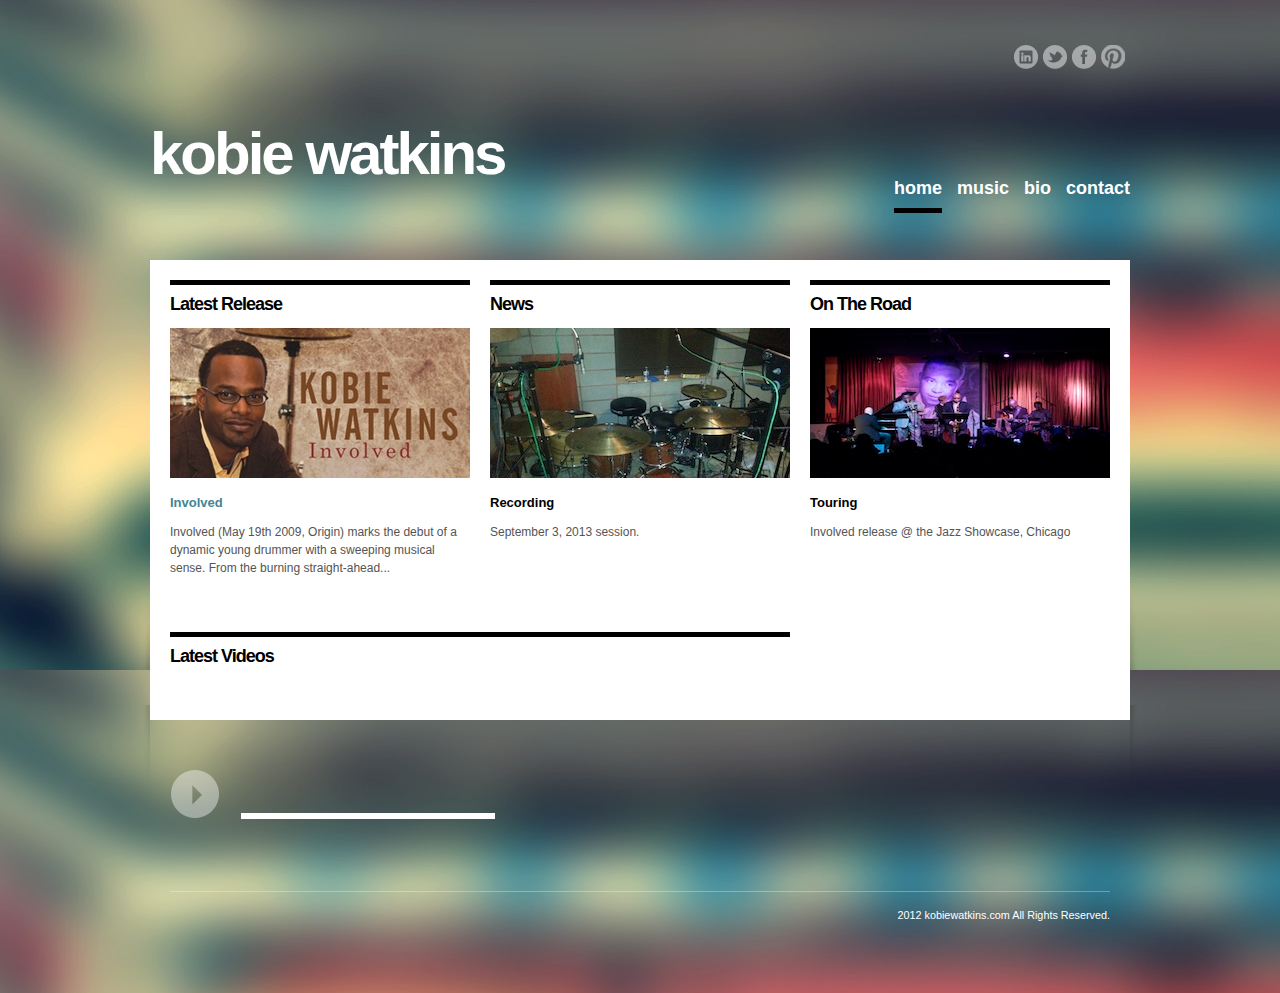
==== index.html @ 3b58d5fe "inital commit for kobiewatkins.com" ====
<!doctype html>
<html lang="en">
<head>
    <meta charset="utf-8">
    <meta name="viewport" content="width=device-width, initial-scale=1, maximum-scale=1">

    <title>kobie watkins</title>
    <link rel="profile" href="http://microformats.org/profile/hcalendar">

    <link rel="stylesheet" href="style.css">
    <link rel="stylesheet" href="colors/default.css" id="color">
    <!--[if IE 7]>
    <link rel="stylesheet" type="text/css" href="css/ie7.css" media="screen"/><![endif]-->

    <script src="js/modernizr.js"></script>
</head>
<body class="home">

<div id="page">

<header id="header">
    <div class="wrap group">
        <div class="social-wgt group">
            <aside class="widget group">
                <a title="Connect with us on LinkedIn." class="icn lnkdin" href="http://www.linkedin.com/pub/kobie-watkins/40/b71/a86">Connect with us on LinkedIn.</a>
                <a title="Follow us on twitter." class="icn twitter" href="https://twitter.com/kobiewatkins">Follow us on twitter.</a>
                <a title="Like us on Facebook." class="icn facebook" href="http://www.facebook.com/kobie.watkins">Like us on Facebook.</a>
                <a title="Follow us on pinterest" class="icn pinterest" href="http://pinterest.com/bac2211">Follow us on Pinterest.</a>
            </aside>
        </div>
        <!-- .social-wgt -->

        <div class="head-wrap group">
            <hgroup class="logo imglogo">
                <h1><a href="#">kobie watkins</a></h1>
            </hgroup>

            <nav>
                <ul id="navigation" class="group">
                    <li class="current_page_item current-menu-item"><a href="index.html">home</a></li>
                <!--    <li><a href="#">Templates</a>
                        <ul>
                            <li><a href="blog-alt.html">Listing left sidebar</a></li>
                            <li><a href="blog.html">Listing right sidebar</a></li>
                            <li><a href="single-alt.html">Article left sidebar</a></li>
                            <li><a href="single.html">Article right sidebar</a></li>
                            <li><a href="fullwidth.html">Fullwidth</a></li>
                            <li><a href="events.html">Events template</a></li>
                            <li><a href="event.html">Single event template</a></li>
                        </ul>
                    </li> -->                   
                    <li><a href="music.html">music</a></li>
                     <li><a href="bio.html">bio</a></li>
                    <li><a href="contact.html">contact</a></li>
                </ul>
            </nav>
        </div>
        <!-- .head-wrap -->
    </div>
    <!-- .wrap < header -->
</header>

<div id="main-content">
<div class="wrap">
<div class="inner-wrap">
<div class="sld-container group">
    <div id="main-slider" class="flexslider">
        <ul class="slides group">
            <li class="sld-item group">
                <a href="#"><img src="demo/MG_0590.jpg" alt="kobie"></a>               
                <div class="sld-desc right">
                    <h3><a href="#">The Official Website</a></h3>
                </div>
                <!-- sld-desc -->
            </li>
            <li class="sld-item group">
                <a href="#"><img src="demo/DSC00382.jpg" alt="headshot"></a>
                <div class="sld-desc right">
                </div>
                <!-- sld-desc -->
            </li>
            <li class="sld-item group">
                <a href="#"><img src="demo/IMG_3795.jpg" alt=""></a>

                <div class="sld-desc right">
                    <h3><a href="#">Kobie releases a new album. Exclusive interview!</a></h3>
                    <a href="#" class="ci-read-more">Read More</a>
                </div>
                <!-- sld-desc -->
            </li>
            <li class="sld-item group">
                <a href="#"><img src="demo/kobiepdfbanner.jpg" alt=""></a>
            </li>
            <li class="sld-item group">
                <a href="#"><img src="demo/IMG_0062.jpg" alt=""></a>
            </li>
        </ul>
    </div>
    <!-- .flexslider -->
</div>
<!-- .sld-container -->

<section class="widget-block group">
    <div class="block widget">
        <h3>Latest Release</h3>
        <a href="music.html"><img src="images/cdimages/cdCover.jpg" alt=""></a>
        <h4><a href="music.html">Involved</a></h4>
        <p>
         Involved (May 19th 2009, Origin) marks the debut of a dynamic young drummer with a sweeping musical sense. From the burning straight-ahead...
        
        </p>
    </div>
    <div class="block widget">
        <h3>News</h3>
        <a href="news.html"><img src="demo/studio_kit_thumb.jpg" alt=""></a>
        <h4>Recording</h4>

        <p>September 3, 2013 session.</p>
    </div>
    <div class="block widget last">
        <h3>On The Road</h3>
        <a href=""><img src="demo/involved_release_band.jpg" alt=""></a>
        <h4>Touring</h4>

        <p> Involved release @ the Jazz Showcase, Chicago</p>
    </div>
</section>
<!-- .widget-block -->

<section class="widget-block mid-section group">

    <div class="block widget group block-videos two-thirds">
        <h3>Latest Videos</h3>

        <div id="video-slider" class="flexslider">
            <ul class="slides">
                <li class="sld-vid-item">
                    <iframe width="621" height="378" src="http://www.youtube.com/embed/dHHyWsOBdiU" frameborder="0" allowfullscreen></iframe>
                </li>
                <li class="sld-vid-item">
                    <iframe width="621" height="378" src="http://www.youtube.com/embed/zJ_PzJj-vN0" frameborder="0" allowfullscreen></iframe>
                </li>
                <li class="sld-vid-item">
                    <iframe width="621" height="378" src="http://www.youtube.com/embed/iulz25ZaCAY" frameborder="0" allowfullscreen></iframe>
                </li>
                <li class="sld-vid-item">
                    <iframe width="621" height="378" src="http://www.youtube.com/embed/AltczL6mjYQ" frameborder="0" allowfullscreen></iframe>
                </li>
            </ul>
        </div>
        <!-- .flexslider-vid -->
    </div>
    <!-- .block-videos -->

    <div class="block widget group block-events last">
       
    </div>
    <!-- .block-events -->
</section>
<!-- .widget-block -->


</div>
<!-- .inner-wrap -->
</div>
<!-- .wrap < #main-content -->
</div>
<!-- #main-content -->

<footer id="footer">
    <div class="wrap group">

        <div class="widget-block group">

            <aside class="widget audio-player">
                <div class="audio-wrap">
                    <div id="jp500" class="jp-jplayer"></div>

                    <div id="jp-203" class="jp-audio">
                        <div class="jp-type-single">
                            <div class="jp-gui jp-interface">
                                <ul class="jp-controls">
                                    <li><a href="#" class="jp-play" tabindex="1">Play</a></li>
                                    <li><a href="#" class="jp-pause" tabindex="1">Pause</a></li>
                                </ul>

                                <div class="jp-progress">
                                    <div class="jp-seek-bar">
                                        <div class="jp-play-bar"></div>
                                    </div>
                                </div>

                                <div class="jp-current-time"></div>

                                <div class="jp-volume-bar">
                                    <div class="jp-volume-bar-value">
                                        <div class="jp-volume-bar-knob"></div>
                                    </div>
                                </div>
                            </div>
                            <div class="jp-playlist">
                                <ul>
                                    <!-- The method Playlist.displayPlaylist() uses this unordered list -->
                                    <li></li>
                                </ul>
                            </div>
                        </div>
                    </div>
                </div>
                <!-- .audio-wrap -->
            </aside>
        </div>
        <!-- widget-block -->

        <div class="site-copy">
            <span>2012 kobiewatkins.com All Rights Reserved.</span>
        </div>
    </div>
    <!-- .wrap < #footer -->
</footer>

</div>
<!-- /page -->

<script src="http://ajax.googleapis.com/ajax/libs/jquery/1.7.1/jquery.min.js"></script>
<script src="js/jquery.cycle.all.latest.min.js"></script>
<script src="js/jquery.flexslider-min.js"></script>
<script src="js/jquery.carouFredSel-5.6.1-packed.js"></script>
<script src="js/superfish.js"></script>
<script src="js/hoverIntent.js"></script>
<script src="js/jquery.fitvid.js"></script>
<script src="js/jquery.jplayer.js"></script>
<script src="js/jplayer.playlist.min.js"></script>
<!--[if (gte IE 6)&(lte IE 8)]>
<script type="text/javascript" src="js/selectivizr-min.js"></script><![endif]-->
<script defer src="js/scripts.js"></script>
</body>
</html>
---- style.css ----
/*
Theme Name: Stereo Squared
Theme URI: http://www.cssigniter.com/ignite/themes/stereo
Author: the CSSIgniter team
Author URI: http://www.cssigniter.com/
Description: Music theme for WordPress
Version: 1.0
License: GNU General Public License
*/

/*
============================================================================
Reset (No need to edit anything)
============================================================================
*/
html, body, div, span, applet, object, iframe, h1, h2, h3, h4, h5, h6, p, blockquote, pre, a, abbr, acronym, address, big, cite, code, del, dfn, em, font, ins, kbd, q, s, samp, small, strike, strong, sub, sup, tt, var, dl, dt, dd, ol, ul, li, fieldset, form, label, legend, table, caption, tbody, tfoot, thead, tr, th, td {
  border: 0;
  font-family: inherit;
  font-size: 100%;
  font-style: inherit;
  font-weight: inherit;
  margin: 0;
  outline: 0;
  padding: 0;
  vertical-align: baseline;
}

:focus {
  outline: 0;
}

ol, ul {
  list-style: none;
}

table {
  border-collapse: separate;
  border-spacing: 0;
}

caption, th, td {
  font-weight: normal;
  text-align: left;
}

blockquote:before, blockquote:after, q:before, q:after {
  content: "";
}

blockquote, q {
  quotes:;
}

a img {
  border: 0;
}

article, aside, details, figcaption, figure, footer, header, hgroup, menu, nav, section {
  display: block;
}

.group:after {
  content: ".";
  display: block;
  height: 0;
  clear: both;
  visibility: hidden;
}


/*
Lean.js added 8-26-2013
*/
#lean_overlay {
    position: fixed;
    z-index:100;
    top: 0px;
    left: 0px;
    height:100%;
    width:100%;
    background: #000;
    display: none;
}

/*
============================================================================
Global (h1..h6,lists,paragraphs,tables,links,form elements etc)
============================================================================
*/
body, input, textarea {
  font: 12px "Helvetica Neue", Helvetica, Arial, sans-serif;
  font-weight: normal;
  line-height: 1.2;
}

body {
  background: #fff;
  line-height: 1.5;
}

#page {

}

/* Headings */
h1 {
  font-size: 30px;
  letter-spacing: -2px;
}

h2 {
  font-size: 28px;
  margin-bottom: 0.4em !important;
}

h3 {
  font-size: 18px;
}

h4 {
  font-size: 16px;
}

h5 {
  font-size: 16px;
}

h6 {
  font-size: 12px;
}

h1, h2, h3, h4, h5, h6 {
  font-weight: bold;
  margin-bottom: 1em;
}

h2, h3 {
  letter-spacing: -1px;
}

hr {
  background-color: #ccc;
  border: 0;
  height: 1px;
  margin-bottom: 1.625em;
}

/* Text elements */
p {
  margin-bottom: 1.625em;
}

ul, ol {
  margin: 0 0 1.625em 2.5em;
}

ul {
  list-style: square;
}

ol {
  list-style-type: decimal;
}

ol ol {
  list-style: upper-alpha;
}

ol ol ol {
  list-style: lower-roman;
}

ol ol ol ol {
  list-style: lower-alpha;
}

ul ul, ol ol, ul ol, ol ul {
  margin-bottom: 0;
}

dl {
  margin: 0 1.625em;
}

dt {
  font-weight: bold;
}

dd {
  margin-bottom: 1.625em;
}

strong {
  font-weight: bold;
}

cite, em, i {
  font-style: italic;
}

blockquote {
  font-family: Georgia, "Bitstream Charter", serif;
  font-style: italic;
  font-weight: normal;
  border-left: 4px solid black;
  padding-left: 2em;
}

blockquote em, blockquote i, blockquote cite {
  font-style: normal;
}

blockquote cite {
  color: #666;
  font: 12px "Helvetica Neue", Helvetica, Arial, sans-serif;
  font-weight: 300;
  letter-spacing: .05em;
  text-transform: uppercase;
}

pre {
  font: 13px "Courier 10 Pitch", Courier, monospace;
  line-height: 1.5;
  margin-bottom: 1.625em;
  overflow: auto;
  padding: .75em 1.625em;
}

code, kbd {
  font: 13px Monaco, Consolas, "Andale Mono", "DejaVu Sans Mono", monospace;
}

abbr, acronym, dfn {
  cursor: help;
}

address {
  display: block;
  margin: 0 0 1.625em;
}

ins {
  text-decoration: none;
}

sup, sub {
  height: 0;
  line-height: 1;
  position: relative;
  vertical-align: baseline;
}

sup {
  bottom: 1ex;
}

sub {
  top: .5ex;
}

/* Alignment */
.alignleft {
  display: inline;
  float: left;
  margin: 1em 1.625em 1em 0;
}

.alignright {
  display: inline;
  float: right;
  margin: 1em 0 1em 1.625em;
}

.aligncenter {
  clear: both;
  display: block;
  margin-left: auto;
  margin-right: auto;
  margin-bottom:1em;
}

.alignnone {
  margin-bottom: 13px;
}

/* Make sure embeds and iframes fit their containers */
embed, iframe, object {
  max-width: 100%;
}

img {
  max-width: 100%;
}

/* General Form Styling */

input[type=text],
input[type=password],
textarea {
  padding: 10px 12px;
  font: inherit;
  border: none;
  background: #f2f2f2;
}

button[type=submit],
input[type=submit] {
  background: #000;
  color: #fff;
  font-weight: bold;
  text-align: center;
  border: none;
}

/*
============================================================================
Structure (for every page in the theme)
============================================================================
*/

body {
  color: #545454;
}

h1, h2, h3, h4, h5, h6 {
  color: #000;
}

.wrap {
  width: 980px;
  margin: 0 auto;
  -o-transition: all .2s linear;
  -moz-transition: all .2s linear;
  -webkit-transition: all .2s linear;
  transition: all .2s linear;
}

/*
============================================================================
Header (Logo etc)
============================================================================
*/

#header {
  background: url("images/colors/default/bodybg.jpg") no-repeat center top;
  color: #fff;
}

#header a, #header a:visited, #header a:hover {
  color: #fff;
  text-decoration: none;
}

.social-wgt {
  padding: 45px 0 25px;
}

.social-wgt .widget {
  float: right;
}

.head-wrap {
  padding-bottom: 80px;
}

.logo {
  float: left;
}

.logo h1 {
  font-size: 5em;
  margin-bottom: 0;
  padding: 0;
  letter-spacing: -3px;
  font-weight: bold;
  line-height: 1;
}

.logo h2 {
  font-size: 1.5em;
  margin: -5px 0 0 0;
  line-height: 1;
  color: #fff;
}

.home #main-content {
  margin-top: -450px;
}

.home #header {
  height: 710px;
}

/* Inner Page Styles */

#main-content {
  margin-top: -110px;
}

#header {
  height: 370px;
}

/*
============================================================================
Navigation (for every navigational element in the theme)
============================================================================
*/

nav {
  float: right;
  margin-top: 55px;
}

#navigation {
  list-style: none;
  margin: 0;
  padding: 0;
}

#navigation > li {
  float: left;
  font-size: 1.5em;
  line-height: 1;
  font-weight: bold;
  margin-left: 15px;
  position: relative;
}

#navigation > li a {
  padding-bottom: 10px;
}

#navigation > li.current-menu-item a,
#navigation > li.current_page_item a {
  border-bottom: 5px solid black;
}

#navigation > li a:hover {
  color: #e1e1e1;
}

#navigation ul {
  position: absolute;
  list-style: none;
  margin: 0;
  padding: 0;
  z-index: 1000;
  border: 5px solid rgba(255, 255, 255, 0.5);

  top: -999em;

  -moz-box-shadow: 0 0 5px rgba(80, 80, 80, 0.85);
  -webkit-box-shadow: 0 0 5px rgba(80, 80, 80, 0.85);
  -o-box-shadow: 0 0 5px rgba(80, 80, 80, 0.85);
  box-shadow: 0 0 5px rgba(80, 80, 80, 0.85);
}

#navigation li li {
  display: block;
}

#navigation li li a {
  padding: 10px 15px;
  background-color: #f6f8f7;
  background-color: rgba(255, 255, 255, 0.95);
  margin-bottom: 1px;
  display: block;
  color: #000 !important;
  white-space: nowrap;
  font-size: 0.77em;
  min-width: 160px;
}

#navigation li li a:hover {
  border: none;
}

#navigation > li:hover > ul {
  top: 30px;
}

.sf-with-ul {
  padding-right: 15px;
}

.sf-sub-indicator {
  text-indent: -999em;
  display: inline-block;
  width: 8px;
  height: 4px;
  position: absolute;
  top: 8px;
  right: 0;
  background: url("images/sprites.png") no-repeat -1px -161px;
}

nav > select {
  display: none;
}

a {
  -o-transition: all .2s linear;
  -moz-transition: all .2s linear;
  -webkit-transition: all .2s linear;
  transition: all .2s linear;
}

/*
============================================================================
Content
============================================================================
*/

#main-content .wrap,
#footer .wrap {
  width: 940px;
  padding: 20px 20px 10px 20px;
  position: relative;

  -o-transition: all .2s linear;
  -moz-transition: all .2s linear;
  -webkit-transition: all .2s linear;
  transition: all .2s linear;
}

#main-content .wrap {
  background: #fff;
  margin-bottom: -50px;
}

.home #main-content .wrap:after {
  content: ' ';
  position: absolute;
  background: url("images/shadow-left.png") no-repeat;
  width: 9px;
  height: 87px;
  left: -9px;
  top: 445px;
}

.home #main-content .wrap:before {
  content: ' ';
  position: absolute;
  background: url("images/shadow-right.png") no-repeat;
  width: 9px;
  height: 87px;
  right: -9px;
  top: 445px;
}

#main-content .wrap:after {
  content: ' ';
  position: absolute;
  background: url("images/shadow-left.png") no-repeat;
  width: 9px;
  height: 87px;
  left: -9px;
  top: 110px;
}

#main-content .wrap:before {
  content: ' ';
  position: absolute;
  background: url("images/shadow-right.png") no-repeat;
  width: 9px;
  height: 87px;
  right: -9px;
  top: 110px;
}

#main-content .inner-wrap:after {
  background: url("images/shadow-btm-left.png") no-repeat scroll 0 0 transparent;
  bottom: 50px;
  content: " ";
  height: 87px;
  left: -9px;
  position: absolute;
  width: 9px;
}

#main-content .inner-wrap:before {
  content: ' ';
  position: absolute;
  background: url("images/shadow-btm-right.png") no-repeat;
  width: 9px;
  height: 87px;
  right: -9px;
  bottom: 50px;
}

/* General ul items style */

.gallery-list,
.slides,
.slides-vid {
  margin: 0;
  padding: 0;
  list-style: none;
}



/* Main Homepage Slider */

.sld-item {
  position: relative;
}

.sld-desc {
  position: absolute;
  bottom: 0;
  right: 0;
  width: 65%;
  margin-bottom: 50px;
}

.sld-desc h3 {
  font-size: 4em;
  letter-spacing: -3px;
  font-weight: bold;
  line-height: 1;
  margin: 0 0 10px 0;
}

.sld-desc.right {
  text-align: right;
  margin-right: 45px;
}

.sld-desc h3 a {
  color: #fff;
  background: rgba(0,0,0,0.50);
  line-height: 1.25;
  border-left:solid 10px transparent;
  border-right:solid 10px transparent;
}

.sld-desc h3 a:hover {
  text-decoration: none;
}

.ci-read-more {
  padding: 7px 12px;
  color: #fff;
  font-weight: bold;
  font-size: 12px;
  -moz-border-radius: 2px;
  -webkit-border-radius:2px;
  border-radius: 2px;
}

.ci-read-more:hover {
  text-decoration: none;
}

ul.slides {
  clear: both;
}

ul.slides li {
  display: none;
}

.flex-control-nav {
  list-style: none;
  margin: 0;
  padding: 0;
  text-align: center;
  margin: 25px 0;
}

.flex-control-nav li {
  display: inline;
  text-align: center;
}

.flex-control-nav a {
  background: url("images/sprites.png") no-repeat scroll 0 -16px transparent;
  cursor: pointer;
  height: 10px;
  margin: 0 5px 0 0;
  padding: 0;
  text-indent: -999em;
  width: 10px;
  text-align: center;
  display: inline-block;
}

.flex-control-nav a.active {
  background-position: 0 0;
}

/* Widget Areas Homepage */

.widget-block {
  margin-bottom: 25px;
}

#main-content .widget-block:last-of-type {
  margin-bottom: 0;
}

.block h3, .widget h3 {
  margin-bottom: 15px;
  font-size: 1.5em;
  line-height: 1;
  padding-top: 10px;
  border-top: 5px solid black;
}

.block h4 {
  font-size: 13px;
  margin: 10px 0;
  font-weight: bold;
}

.widget-block .block {
  float: left;
  width: 31.91489361702128%;
  margin-right: 2.12765957446809%;
}

.widget-block .two-thirds {
  width: 65.95744680851064%;
}

.block-videos {
  position: relative;
}

#video-slider {
  position: relative;
}

.widget-block .block.last, .mid-section .widget_ci_event_locations_widget {
  margin-right: 0;
}

.upper-section .widget:last-child {
  margin-right:0;
}

.widget-block .block-galleries {
  width: 100%;
  position: relative;
}

.gallery-nav,
.vid-nav,
#video-slider .flex-direction-nav {
  position: absolute;
  top: 15px;
  right: 0;
  list-style: none;
  margin: 0;
}

.gallery-nav a {
  color: #000;
  font-weight: bold;
}

#video-slider .flex-direction-nav {
  top: -30px;
}

.gallery-nav li,
.vid-nav li,
#video-slider .flex-direction-nav li {
  float: left;
  margin-left: 10px;
}

.car-prev,
.car-next,
.vid-prev,
.vid-next,
.flex-direction-nav .prev,
.flex-direction-nav .next {
  display: inline-block;
  float: left;
  text-indent: -999em;
  width: 7px;
  height: 14px;
  cursor: pointer;
  background: url("images/sprites.png") no-repeat;
}

.car-prev,
.vid-prev,
.flex-direction-nav .prev {
  background-position: 0 -106px;
}

.car-next,
.vid-next,
.flex-direction-nav .next {
  background-position: -1px -87px;
}

.block-galleries .caroufredsel_wrapper {

}

.gallery-list {
  margin: 0;
  padding: 0;
  list-style: none;
}

.gallery-list li {
  float: left;
  width: 31.91489361702128%;
  margin-left: 2.12765957446809%;
}

.gallery-list li:first-child {
  margin-left: 0 !important;
}

.gallery-list figure {
  position: relative;
  margin: 0;
  padding: 0;
}

.gallery-list .trans {
  width: 100%;
  height: 100%;
  display: block;
  position: absolute;
  top: 0;
  left: 0;
  background: url("images/trans.png");
}

.gallery-list li > a {
  line-height: 0;
}

.gallery-list figcaption {
  color: #FFFFFF;
  font-size: 1.5em;
  font-weight: bold;
  left: 35%;
  position: absolute;
  text-align: center;
  top: 45%;
  z-index: 2;
}

.gallery-list a:hover,
.gallery-list a:active,
.gallery-list a:focus {
  text-decoration: none;
}

.gallery-list figcaption,
.gallery-list .trans {
  visibility: hidden;
}

.gallery-list a:hover > figure figcaption,
.gallery-list a:hover > figure .trans {
  visibility: visible;
}

/*
============================================================================
Comments (everything related to the comments section)
============================================================================
*/

.post-comments {
  padding-top: 20px;
  margin: 30px 0;
  border-top: 5px solid #000;
}

.post-comments h2, #form-wrapper h2 {
  font-size: 1.5em;
  letter-spacing: -1px;
}

#form-wrapper {
  padding-top: 20px;
  margin-bottom: 10px;
}

#form-wrapper .post-form {
  background: #f3f3f3;
  padding: 25px;
}

.post-form label {
  display: block;
  margin-bottom: 3px;
  color: #000;
}

.post-form fieldset {
  margin-bottom: 10px;
}

.post-form input[type=text], .post-form textarea {
  background: #fff;
  border: none;
  padding: 10px;
  border:solid 2px #d8d8d8;
}

.post-form input[type=text] {
  width: 60%;
}

.post-form textarea {
  width: 96%;
}

.post-form input[type='submit'], button.button, .gform_wrapper .gform_footer input.button, .gform_wrapper .gform_footer input[type="submit"] {
  border: none;
  color: #fff;
  text-transform: uppercase;
  padding: 7px 20px;
  cursor: pointer;
  -moz-border-radius: 2px;
  -webkit-border-radius:2px;
  border-radius: 2px;
}

.post-form input[type=submit]:active {
  position: relative;
  top: 1px;
}

.post-comments ul, .post-comments ol {
  margin-left: 15px;
  padding-left: 0;
}

.post-comments ul li ul, .post-comments ol li ol {
  margin-left: 25px
}

.post-comments ul li, .post-comments ol li {
  list-style-type: none;
  margin: 15px 0;
}

.post-comments ul li ul li, .post-comments ol li ol li {
  list-style-type: none
}

.post-comments .avatar {
  float: left;
  margin: 15px 15px 5px 0;
  padding:3px;
  border:solid 1px #ccc;
}

.post-comments .comment-text {
  border-bottom: 1px solid #c5c5c5;
}

.post-comments .comment-copy {
  width: 80%;
  padding: 15px;
  float: right;
  font-size: 13px;
}

.post-comments .comment-meta {
  font-weight: bold;
  font-size: 0.9em;
}

.comment-reply-link, .btn-reply {
  font-weight: normal;
  font-style: normal;
  float: right;
  font-size: 11px;
  text-transform: uppercase;
  color: #fff;
  height: 18px;
  padding: 3px 7px 0;
}

#cancel-comment-reply-link {
  display: block;
  font-size: 11px !important;
  margin-top: 5px;
  letter-spacing: 0;
  font-weight: normal;
}

.comment-reply-link {
  font-size:10px;
  font-weight:bold;
  display:inline-block;
  padding-left:20px;
  background-image: url(images/sprites.png);
  background-repeat: no-repeat;
  background-position: 5px -238px;
  -moz-border-radius:2px;
  -webkit-border-radius:2px;
  border-radius:2px;
  margin-bottom:5px;
}

/*
============================================================================
Footer
============================================================================
*/

#footer {
  padding: 60px 0;
  color: #fff;
}

#footer a, #footer a:visited, #footer a:focus {
  color: #fff;
}

#footer a:hover {
  color: #f3f3f3;
}

.site-copy {
  clear: both;
  text-align: right;
  font-size: 0.9em;
  padding-top: 15px;
  border-top:1px solid #fff;
  border-top: 1px solid rgba(255, 255, 255, 0.3);
}

#footer h3, #footer h4 {
  color: #fff;
}

#footer .widget {
  float: left;
  width: 48.93617021276596%;
  margin-right: 2.12765957446809%;
}

#footer .widget:nth-child(2n) {
  margin-right: 0;
}

#footer a:hover {
  color: #c1c1c1 !important;
}

/*
============================================================================
Widgets 
============================================================================
*/
.widget-area {
}

.widget {
  margin-bottom: 30px;
}

.widget p:last-of-type {
  margin-bottom: 0;
}

.widget-title {
}

#sidebar .widget h3 {
  font-size: 1.166666666666667em;
  letter-spacing: 0;
  margin: 0 0 20px 0;
}

.widget ul {
  margin: 0;
}

.widget ul ul {
  margin-left: 1.5em;
}

.widget ul li {
  font-size: 13px;
}

.widget a {
}

.widget a:hover, .widget a:focus, .widget a:active {
}

/* Ephemera Widget */
section.ephemera ol, .widget_twentyeleven_ephemera ol {
  list-style: square;
  margin: 5px 0 0;
}

.widget_twentyeleven_ephemera .widget-entry-title {
  padding: 0;
}

.widget_twentyeleven_ephemera .comments-link a, .widget_twentyeleven_ephemera .comments-link > span {
  display: block;
  font-weight: bold;
}

section.ephemera .entry-title .comments-link a:hover, .widget_twentyeleven_ephemera .entry-title .comments-link a:hover {
}

section.ephemera .entry-title a span {
}

/* Widget Image */
.widget_image img {
  height: auto;
  max-width: 100%;
}

/* Flickr Widget */
.flickr_badge_image {
  float: left;
  margin-right: 19px;
  margin-bottom: 19px;
  padding:5px;
  border:solid 1px #ccc;
}

.flickr_badge_image:nth-child(3n+1) {
  margin-right: 0;
}

.flickr_badge_image img {
  display:block;
}

/* Calendar Widget */
.widget_calendar #wp-calendar {
  width: 95%;
  text-align: center;
}

.widget_calendar #wp-calendar caption, .widget_calendar #wp-calendar td, .widget_calendar #wp-calendar th {
  text-align: center;
}

.widget_calendar #wp-calendar caption {
  font-size: 11px;
  padding: 5px 0 3px;
  text-transform: uppercase;
}

.widget_calendar #wp-calendar th {
  font-weight: bold;
}

.widget_calendar #wp-calendar tfoot td {
}

/* Social Widget */

.icn {
  width: 24px;
  height: 24px;
  background-image: url(images/social-icons-light.png);
  background-repeat: no-repeat;
  float: left;
  margin-right: 5px;
  text-indent: -999em;
  cursor: pointer;
}

#sidebar .icn {
  background-image: url(images/social-icons.png);
}

.icn:focus,
.icn:active {
  outline: none;
}

.icn.twitter {
  background-position: -31px -1px;
}

.icn.twitter:hover {
  background-position: -31px -31px;
}

.icn.facebook {
  background-position: 0 -1px;
}

.icn.facebook:hover {
  background-position: 0 -31px;
}

.icn.flickr {
  background-position: -62px -1px;
}

.icn.flickr:hover {
  background-position: -62px -31px;
}

.icn.picasa {
  background-position: -94px 0;
}

.icn.picasa:hover {
  background-position: -94px -30px;
}

.icn.lnkdin {
  background-position: -125px 0;
}

.icn.lnkdin:hover {
  background-position: -125px -30px;
}

.icn.gplus {
  background-position: -156px -1px;
}

.icn.gplus:hover {
  background-position: -156px -31px;
}

.icn.rss {
  background-position: -187px -1px;
}

.icn.rss:hover {
  background-position: -187px -31px;
}

.icn.youtube {
  background-position: -218px -1px;
}

.icn.youtube:hover {
  background-position: -218px -31px;
}

.icn.wordpress {
  background-position: -250px -1px;
}

.icn.wordpress:hover {
  background-position: -250px -31px;
}

.icn.dribbble {
  background-position: -282px -1px;
}

.icn.dribbble:hover {
  background-position: -282px -31px;
}

.icn.pinterest {
  background-position: -313px -1px;
}

.icn.pinterest:hover {
  background-position: -313px -31px;
}

.icn.stumble {
  background-position: -345px -1px;
}

.icn.stumble:hover {
  background-position: -345px -30px;
}

.icn.digg {
  background-position: -380px -1px;
}

.icn.digg:hover {
  background-position: -380px -30px;
}

/* Search Widget */

#searchform input[type=text] {
  width: 93%;
  padding: 11px 3.5%;
  text-indent: 10px;
}

#searchform {
  position: relative;
  line-height: 0;
}

#searchform #searchsubmit {
  position: absolute;
  right: 0;
  top: 0;
  width: 70px;
  height: 36px;
  font-weight: bold;
  cursor: pointer;
}

#searchform > div {
  margin: 0;
  padding: 0;
  line-height: 0;
}

#searchsubmit:active {
  top: 1px;
}

/* Buy / Sell ads */
#ads125 li {
  float: left;
  width: 125px;
  margin: 0 0 10px 0;
  padding: 0;
  border: none;
}

#ads125 li.last {
  margin-left: 10px;
}

#ads125 img {
  display: block;
}

/* List Widgets */

#sidebar .widget ul {
  list-style: none;
  margin: 0;
  padding: 0;
}

#sidebar .widget ul li {
  padding: 10px 0 10px 20px;
  background: url("images/sprites.png") no-repeat -1px -207px;
  border-bottom: 1px dotted #b4b4b4;
}

#sidebar .widget .event-nav li {
  border-bottom: none;
  padding: 0;
}

#sidebar .widget ul > li:first-child {
  padding-top: 0;
  background-position: -1px -216px;
}

#sidebar .widget ul li a,
#sidebar .widget ul li a:visited {
  color: #545454;
}

#sidebar .widget ul li a:hover {
  color: #000;
}

/* Twitter on sidebar */

#sidebar .widget_ci_twitter_widget .twitter-time {
  display: block;
  font-size: 0.8em;
  font-weight: bold;
}

/* Locations Widget */

#locations,
#sidebar #locations {
  list-style: none;
  margin: 0;
  padding: 0;
  height: 328px !important;
  padding: 21px;
  overflow: hidden;
  color: #fff;
}

#locations li,
#sidebar #locations li {
  padding: 0 0 10px 0;
  margin-bottom: 10px;
  border-bottom: 1px solid rgba(255, 255, 255, 0.15);
  width: 100%;
  background: none;
}

#locations li a,
#locations li a:visited {
  color: #fff;
  background: none;
  display: block;
  padding: 4px;
}

#locations time {
  font-size: 1.4em;
  letter-spacing: -1px;
  margin: 0;
  font-weight: bold;
  line-height: 1;
  color: #fff;
}

#locations a:hover {
  background: rgba(255, 255, 255, 0.05);
}

#locations h4 {
  color: #fff;
  margin: 0;
  margin-top: -2px;
  font-size: 13px;
  letter-spacing: -1px;
  font-weight: normal;
}

#locations b {
  background: url("images/sprites.png") no-repeat scroll -1px -127px transparent;
  color: #D3D685 !important;
  display: block;
  font-size: 0.916667em;
  padding-left: 15px;
  padding-top: 3px;
}

.events-container .caroufredsel_wrapper {
  width: 100% !important;
}

.events-container {
  height: 378px;
  position: relative;
}

#locations .more-link {
  color: #D3D685 !important;
  display: block;
  font-size: 0.916667em;
  padding-left: 5px;
  padding-top: 3px;
}

#locations .more-link:hover {
  background: none;
}

.block-events {
  position: relative;
}

#sidebar .block-events {
  margin-bottom: 20px !important;
}

.event-nav {
  margin: 0;
  padding: 0;
  list-style: none;
  position: absolute;
  bottom: 15px;
  right: 12px;
}

.event-nav li a {
  display: block;
  cursor: pointer;
  width: 14px;
  height: 7px;
  margin-top: 12px;
  text-indent: -999em;
  background: url("images/sprites.png") no-repeat;
}

.event-nav .up {
  background-position: 0 -40px;
}

.event-nav .down {
  background-position: 0 -62px;
}

#sidebar .block-events ul.event-nav > li {
  background: none;
  border: none;
  padding: 0;
}


/* Footer Widgets */

#footer .widget {
  float: left;

}

#footer .widget_ci_twitter_widget ul {
  list-style: none;
  margin: 0;
  padding: 0;
  background: url("images/twitter-icon.png") center left no-repeat;
  width: 100% !important;
}

#footer .widget_ci_twitter_widget li {
  width: 80%;
  padding: 0 0 0 65px;
  margin-top: 15px;
  background: none;
  border: none;
}

#footer .twitter-time {
  display: block;
}

#footer .widget_ci_twitter_widget h3 {
  border: none;
  display: none;
}

#footer .widget_ci_twitter_widget span {
  font-size: 1.5em;
  font-weight: bold;
  line-height: 1.1;
  margin-top: 5px;
  display: block;
}

#footer .widget-block {
  margin-bottom: 35px;
}

/*
============================================================================
Template Name: (E.g. Homepage - Styles that apply only here
============================================================================
*/



/* Inner Pages */

#main-content .entry {
  float: left;
  width: 65.95744680851064%;
}

#main-content .fullwidth {
  width:auto !important;
}

#sidebar {
  float: right;
  width: 31.91489361702128%;
}

.entry-title, .page-title {
  line-height: 1.2;
  margin-bottom: 20px;
  padding-top: 10px;
  border-top: 5px solid #000;
  letter-spacing: -2px;
  font-size: 30px;
}

.page-title {
  padding-bottom: 20px;
  border-bottom: 1px solid #e5e5e5;
}

.entry h3 {
  margin-bottom: 10px;
}

/* Single Event Page */

#map-single {
  line-height: 0;
}

.event-desc {
  padding-top: 10px;
  border-top: 5px solid #000;
  margin-top: 19px;
}

.event-venue-info {
  float: left;
  width: 48.38709677419355%;
  margin: -10px 3.2258064516129% 2.2258064516129% 0;
  border-bottom: 5px solid #000;
  background: url("images/venue-info-bg.png");
}

.event-venue-info ul {
  list-style: none;
  margin: 0;
  padding: 20px 25px;
}

.event-venue-info ul li {
  padding: 5px 0;
}

.event-venue-info ul span {
  color: #777777;
  width: 25%;
  display: inline-block;
}

.event-venue-info ul b,
.event-venue-info ul time {
  font-weight: bold;
  color: #000;
}

#sidebar .block-events h3 {
  display: none;
}

#sidebar .block-events .events-container {
  height: 470px;
}

#sidebar #locations {
  height: 430px !important;
}

.related {
  margin-top: 15px;
}

.related-holder {
  list-style: none;
  margin: 0;
  padding: 0;
}

.related-holder li {
  float: left;
  width: 48.38709677419355%;
  margin-right: 3.2258064516129%;
}

.related-holder li:nth-child(2n) {
  margin-right: 0;
}

/* Single */

.entry-content {
}

.entry-thumb {
  float: left;
  width: 22.25806451612903%;
  margin: 0 0px 0px 0;
}

.entry-meta {
  margin-bottom: 25px;
  position: relative;
}

.entry-meta h1 {
  font-size: 1.5em;
  margin-bottom: 0;
  letter-spacing: -1px;
}

.entry-meta .entry-cats a {
  font-weight: bold;
}

.social-share {
  padding: 25px 20px 20px 25px;
  border-top: 1px solid #e5e5e5;
  border-bottom: 1px solid #e5e5e5;
  background: url("images/venue-info-bg.png");
  margin-bottom: 35px;
}

.social-button {
  float:left;
}

.entry-meta time {
  font-size: 0.9em;
}

/* Blog Template */

.entry-item .entry-content {
  float: right;
  width: 64.51612903225806%;
}

.comment-no {
  position: absolute;
  padding-left: 17px;
  background: url("images/sprites.png") 0 -179px no-repeat;

  top: 0;
  right: 0;
  font-weight: bold;
}

.entry-item {
  padding-bottom: 45px;
  margin-bottom: 25px;
  border-bottom: 1px solid #e5e5e5;
}

.entry-item:last-child {
  padding-bottom: 0;
  border: none;
}

/* Paging */
#paging {
  margin-bottom:15px;
}

#paging a, #paging span {
  display:inline-block;
  padding:5px 10px;
  background: #f1f1f1;
  font-weight:bold;
  margin-right:1px;
}

#paging a:hover {
  background: #ddd;
}


/* Single Typography */

.entry-content h2 {
  font-size: 2em;
  letter-spacing: -1px;
}

.entry-content h2,
.entry-content h3,
.entry-content h4 {
  margin-bottom: 0.7em;
}

.entry-content blockquote {
  border-left: 4px solid #000;
  padding-left: 20px;
  font-size: 1.1em;
}

/* Events Page */

#map {
  width: 100%;
  margin-bottom: 30px;
  height: 800px;
}

#map_single {
  height: 307px;
}

#map img {
  max-width:none !important;
}

/* WordPress Galleries Styling */
.gallery { margin: 0 auto 18px; }

.gallery .gallery-item {
  float: left;
  margin-top: 0;
  text-align: center;
  width: 33%;
}
.gallery-columns-2 .gallery-item { width: 50%; }
.gallery-columns-4 .gallery-item { width: 25%; }
.gallery img {
  box-shadow: 0px 0px 1px #999;
  border: 1px solid white;
  padding: 8px;
  background: #f2f2f2;
}
.gallery img:hover {
  background: white;
}
.gallery-columns-2 .attachment-medium {
  max-width: 92%;
  height: auto;
}

.gallery-columns-4 .attachment-thumbnail {
  max-width: 84%;
  height: auto;
}
.gallery .gallery-caption {
  color: #888;
  font-size: 12px;
  margin: 0 0 12px;
}
.gallery dl, .gallery dt { margin: 0;
  margin-bottom: 10px;
}
.gallery br+br { display: none; }

/*
============================================================================
Styles for Contact Form
============================================================================
*/

fieldset {
  display: block;
  margin-bottom: 15px;
}

.gform_wrapper {
  background: none repeat scroll 0 0 #F3F3F3;
  padding: 25px;
}

.gform_wrapper label {
  display: block;
  font-weight: bold;
  font-size: 1.1em;
  margin-bottom: 2px;
  cursor: pointer;
}

.gform_wrapper textarea,
.gform_wrapper input[type=text] {
  border: 2px solid #D8D8D8;
  padding: 10px !important;
  background: #fff;
  font:inherit;
}
.gform_wrapper textarea {
  width: 75%;
}

.gform_wrapper input[type=text] {
  width: 60%;
}

#contact-form label { 
	display:block;
}

#contact-form input[type=text] {
	width:80%; 
}

#contact-form textarea {
	width:90%; 
}

/*
============================================================================
jPlayer Styles
============================================================================
*/
.jp-jplayer {
  width: 0 !important;
  height: 0 !important;
}

.jp-audio ul {
  list-style: none;
}

.audio-wrap {
  margin: 15px 0 15px;
}

.jp-audio {
  height: 46px;
  width: 100%;
}

.jp-controls li a {
  height: 52px;
  left: 1px;
  text-indent: -999em;
  top: 1px;
  width: 48px;
}

.jp-progress {
  height: 11px;
  left: 71px;
  top: 16px;
  width: 254px;
  background-position: -65px -65px;
  position: relative;
}

.jp-seek-bar, .jp-play-bar, .jp-volume-bar-value {
  height: 6px;
}

.jp-seek-bar {
  width:auto !important;
}

.jp-current-time {
  font-size: 10px;
  left: 331px;
  top: 13px;
  text-shadow: 1px 1px 0 rgba(255, 255, 255, 0.6);
}

.jp-volume-bar {
  height: 11px;
  right: 21px;
  top: 17px;
  width: 89px;
}

.jp-volume-bar-knob {
  height: 18px;
  position: absolute;
  right: -15px;
  top: -5px;
  width: 18px;
}

.jp-audio, .jp-volume-bar-value, .dulce-audio-thumb {
  position: relative;
}

.jp-controls li a, .jp-progress, .jp-current-time, .jp-volume-bar {
  position: absolute;
}

.jp-seek-bar, .jp-volume-bar, .jp-volume-bar-knob {
  cursor: pointer;
}

.jp-seek-bar {
  height: 6px;
  margin-top: 2px;
  background: #fff;
  background: rgba(255, 255, 255, 0.5);
}

.jp-play-bar {
  background: #fff;
}

.jp-play {
  z-index: 2;
  background: url("images/play.png") no-repeat;
  width: 48px;
  height: 48px;
}

.jp-pause {
  background: url("images/play.png") no-repeat;
  display: none;
  background-position: 0px -50px;
  z-index: 1;
}

.jp-play-bar, .jp-volume-bar-value {

}

.jp-volume-bar-knob {

}

.jp-type-single {
  position: relative;
}

.jp-playlist {
  left: 71px;
  position: absolute;
  top: -2px;
  width: 60%;
}

a.jp-playlist-current {
  display: block;
  font-size: 1.5em;
  font-weight: bold;
}

.jp-artist {
  font-size: 0.6em;
  display: block;
  font-weight: normal;
  margin-top: -3px;
}

.jp-interface {
  position: relative;
  top: 30px;
}

.jp-controls {
  position: absolute;
  top: -28px;
}

/*
============================================================================
Styles for Alt templates (Sidebar on the left)
============================================================================
*/

.alt #sidebar {
  float: left;
}

.alt #main-content .entry {
  float: right;
}

/*
============================================================================
Media Queries 
============================================================================
*/

/* Tablet Portrait */
@media only screen and (min-width: 768px) and (max-width: 959px) {
  .wrap {
    width: 748px;
  }

  #main-content .wrap,
  #footer .wrap {
    width: 728px;
    padding: 10px;
  }

  nav ul {
    display: none;
  }

  nav select {
    display: block;
    width: 100%;
    padding: 3px 2px;
    position: relative;
    top: 0;
    margin: 0 auto;
  }

  nav {
    width: 40%;
    border: 5px solid rgba(255, 255, 255, 0.3);
    margin-top: 35px;
  }

  .entry-item .entry-content {
    width: 100%;
    float: none;
  }

  #footer .widget {
    width: 100%;
    float: none;
  }

}

/* Mobile Portrait --320px-- */

@media only screen and (max-width: 767px) {
  .wrap {
    width: 300px;
  }

  img {
    min-width: 100%;
  }

  .logo img {
    min-width: 0;
  }

  nav {
    float: none;
    margin: 10px 0 25px 0;
    border: 5px solid rgba(255, 255, 255, 0.2);
    line-height: 0;
  }

  nav select {
  }

  .social-wgt .widget {
    float: none;
  }

  .logo {
    text-align: center;
    float: none;
  }

  #main-content .wrap,
  #footer .wrap {
    width: 280px;
    padding: 5px;
  }

  .sld-desc {
    margin-bottom: 30px;
    position: static;
    text-align: center;
    width: 100%;
  }

  .sld-desc.right,
  .sld-desc.left {
    margin-right: 0;
    margin-left: 0;
    text-align: center;
  }

  .sld-desc h3 {
    font-size: 2em;
    line-height: 1.2;
  }

  .sld-desc h3 a {
    background: none;
    color: #000;
  }

  .flex-control-nav {
    margin: 10px 0 25px;
  }

  .widget-block .block {
    float: none;
    width: 100%;
  }

  #footer .widget {
    width: 100%;
    float: none;
  }

  .home .block-events {
    margin-top: 10px;
  }

  nav ul {
    display: none;
  }

  nav select {
    display: block;
    width: 100%;
    padding: 3px 2px;
    position: relative;
    top: 0;
    margin: 0 auto;
  }

  .post-comments {
    margin: 30px 0;
  }

  .post-comments ul, .post-comments ol {
    margin-left: 0;
    padding-left: 0;
  }

  .post-comments ul li ul, .post-comments ol li ol {
    margin-left: 0
  }

  .post-comments ul li, .post-comments ol li {
    list-style-type: none;
    margin: 0 0;
  }

  .post-comments ul li ul li, .post-comments ol li ol li {
    list-style-type: none
  }

  .post-comments .comment-copy {
    width: 88%;
    padding: 15px 15px 35px 15px;
    margin-bottom:10px;
    float: none;
    font-size: 13px;
    border: 3px solid #f3f3f3;
  }

  .post-comments .comment-meta {
    text-transform: uppercase;
    font-size: 0.8em;
  }

  .avatar {
    display: none;
  }

  #main-content .entry {
    width: 100%;
    float: none;
    margin-bottom: 30px;
  }

  .event-venue-info {
    width: 100%;
    float: none;
  }

  .event-desc {
    width: 100%;
  }

  #sidebar {
    width: 100%;
    float: none;
  }

  .related-holder li, .gallery-list li {
    float: none;
    width: 100%;
    margin: 0;
    margin-bottom: 10px;
  }

  h1, h2, h3, h4, h5, h6 {
    letter-spacing: 0 !important;
  }

  .entry-item .entry-thumb {
    width: 100%;
    margin: 0;
    margin-bottom: 15px;
    float: none;
    display: block;
  }

  .entry-item .entry-content {
    width: 100%;
    float: none;
  }

  .entry-item .entry-meta {
    margin-top: 15px;
  }

  .jp-progress {
    height: 11px;
    left: 71px;
    top: 16px;
    width: 150px;
    background-position: -65px -65px;
    position: relative;
  }

  .jp-current-time {
    left: 240px;
  }

  #video-slider {
    height:380px;
  }

  #map {
    height: 250px;
  }

  .gallery .gallery-item {
    float: none;
    margin-top: 0;
    text-align: center;
    width: 95%;
    display: block;
    margin-bottom: 10px;
  }
}

/* Mobile Landscape --480px-- */

@media only screen and (min-width: 480px) and (max-width: 767px) {
  .wrap {
    width: 440px !important;
  }

  #main-content .wrap,
  #footer .wrap {
    width: 450px;
    padding: 10px;
  }

  .sld-desc {
    margin-bottom: 30px;
    position: absolute;
    width: 65%;
  }

  .sld-desc.right {
    margin-right: 25px;
    text-align: right;
  }

  .sld-desc h3 {
    font-size: 2.1em;
  }

  .sld-desc h3 a {
    background: rgba(0, 0, 0, 0.3);
    color: #fff;
  }

  .flex-control-nav {
    margin: 25px 0;
  }

  #video-slider {
    height:380px;
  }

  #map {
    height: 250px;
  }

}
---- colors/default.css ----
/* Text links */

a {
	text-decoration:none;
	color: #448596;
}

a:focus,a:active,a:hover {
	text-decoration:none;
    color: #2b616f;
}

.ci-read-more {
	background: #448596; 
}

#sidebar .widget ul li a  {
	color: #377d8f;
}

#navigation li li a:hover {
	background: #448596;
	color: #fff !important;
}

#header {
	background: url("../images/colors/default/bodybg.jpg") no-repeat center top;
}

#footer {
	background: url("../images/colors/default/bodybg.jpg") no-repeat center top;
}

.events-container {
 background: url("../images/colors/default/bodybg.jpg") no-repeat scroll -1315px 0 
}

.comment-reply-link, .btn-reply, .post-form input[type='submit'], button.button {
  background-color: #448596;
}

.comment-reply-link:hover, .btn-reply:hover, .post-form input[type='submit']:hover, button.button:hover, .ci-read-more:hover  {
    background-color: #2b616f;
    color:#fff;
}

#paging .current {
    background:#448596; color:#fff;
}
---- css/ie7.css ----
.group { min-height: 1px; }
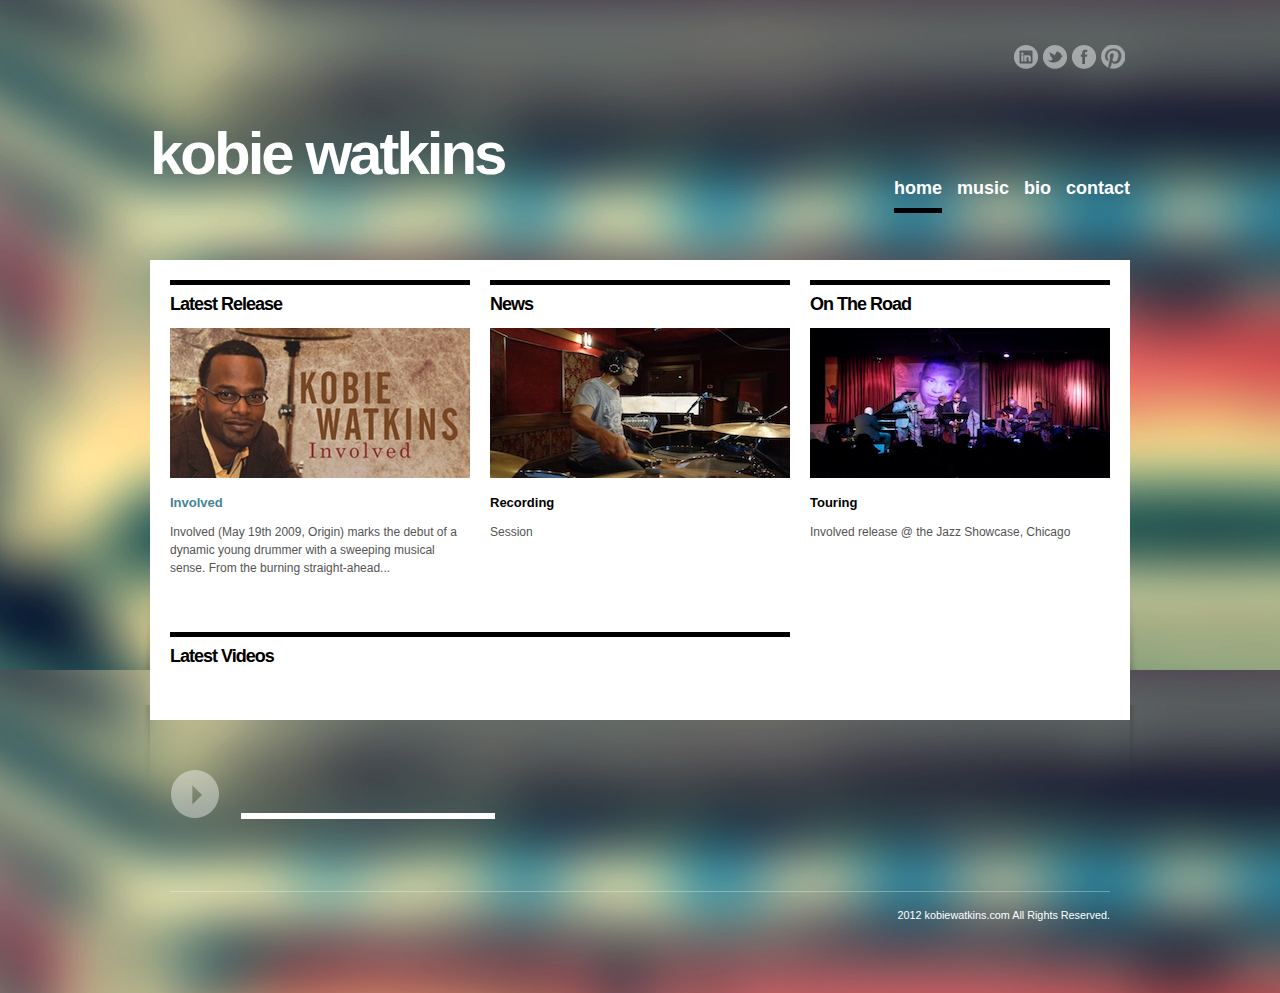
==== commit 03c6ae5e: "More changes" ====
--- a/index.html
+++ b/index.html
@@ -112,10 +112,10 @@
     </div>
     <div class="block widget">
         <h3>News</h3>
-        <a href="news.html"><img src="demo/studio_kit_thumb.jpg" alt=""></a>
+        <a href="#"><img src="demo/kobie_kit_session.jpg" alt=""></a>
         <h4>Recording</h4>
 
-        <p>September 3, 2013 session.</p>
+        <p>Session</p>
     </div>
     <div class="block widget last">
         <h3>On The Road</h3>
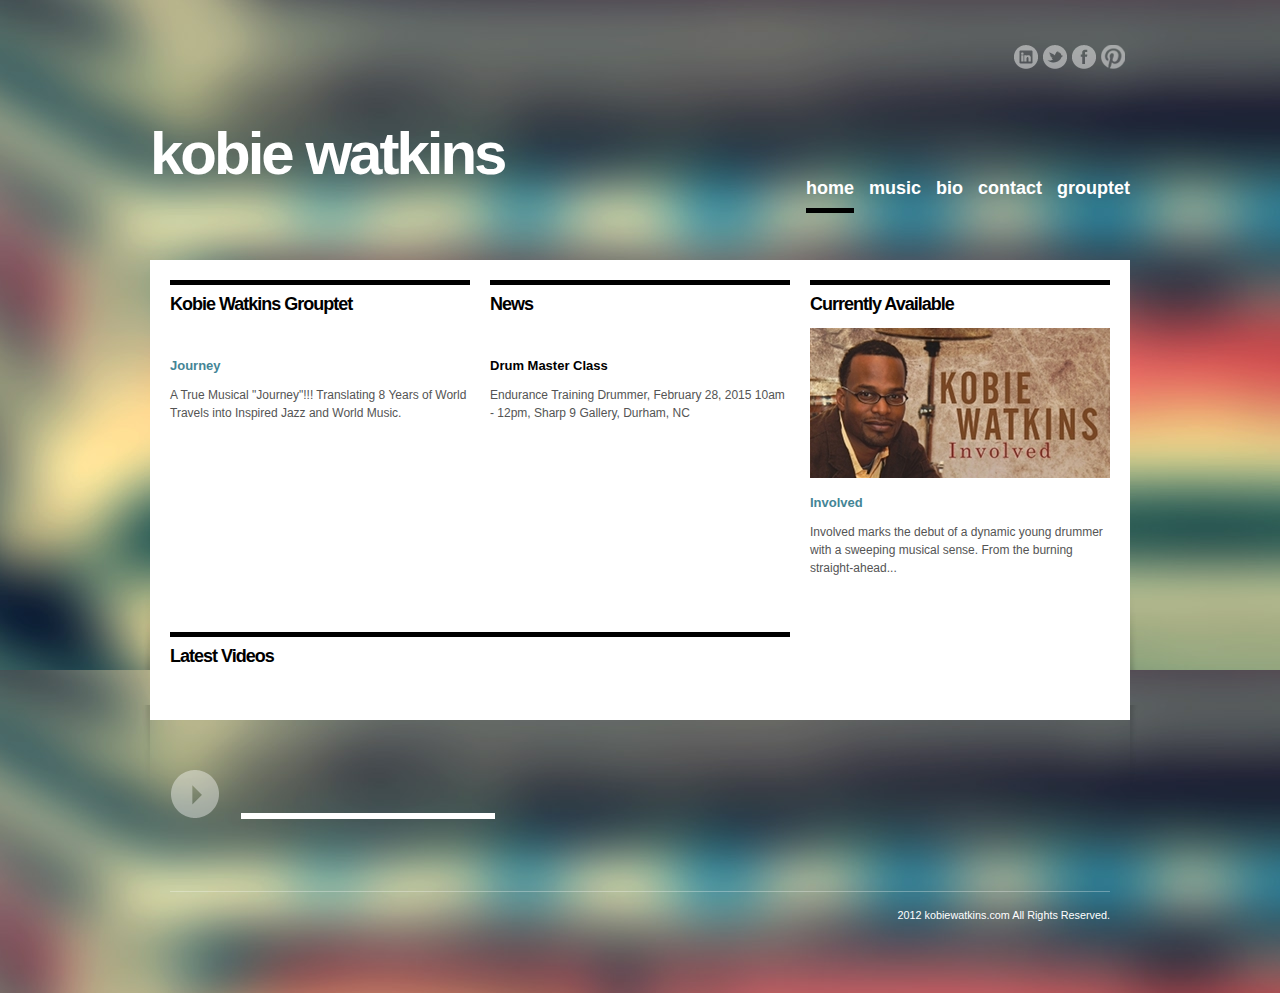
==== commit 4b06d12e: "changes for grouptet" ====
--- a/index.html
+++ b/index.html
@@ -1,17 +1,16 @@
 <!doctype html>
 <html lang="en">
 <head>
+    <title>kobie watkins</title>
+    <meta name="keywords" content="Musican,Drummer,Percussionist,Jazz,Composer,Artist,Swing Master,Chicago,Church,Explosive">  
+    <meta name="description" content="Official Website for Kobie Watkins. Music, news, photos, bio and live show dates.">
     <meta charset="utf-8">
-    <meta name="viewport" content="width=device-width, initial-scale=1, maximum-scale=1">
-
-    <title>kobie watkins</title>
+    <meta name="viewport" content="width=device-width, initial-scale=1, maximum-scale=1">    
     <link rel="profile" href="http://microformats.org/profile/hcalendar">
-
     <link rel="stylesheet" href="style.css">
     <link rel="stylesheet" href="colors/default.css" id="color">
     <!--[if IE 7]>
     <link rel="stylesheet" type="text/css" href="css/ie7.css" media="screen"/><![endif]-->
-
     <script src="js/modernizr.js"></script>
 </head>
 <body class="home">
@@ -52,6 +51,7 @@
                     <li><a href="music.html">music</a></li>
                      <li><a href="bio.html">bio</a></li>
                     <li><a href="contact.html">contact</a></li>
+                    <li><a href="grouptet.html">grouptet</a></li>
                 </ul>
             </nav>
         </div>
@@ -67,9 +67,15 @@
     <div id="main-slider" class="flexslider">
         <ul class="slides group">
             <li class="sld-item group">
+                <a href="grouptet.html"><img src="demo/airport1.jpg" alt="kobie"></a><div class="sld-desc right">
+                    <h3><a href="#">Journey</a></h3>
+                </div>
+                <!-- sld-desc -->
+            </li>
+            <li class="sld-item group">
                 <a href="#"><img src="demo/MG_0590.jpg" alt="kobie"></a>               
                 <div class="sld-desc right">
-                    <h3><a href="#">The Official Website</a></h3>
+                    <h3><a href="#">Kobie Watkins</a></h3>
                 </div>
                 <!-- sld-desc -->
             </li>
@@ -83,17 +89,12 @@
                 <a href="#"><img src="demo/IMG_3795.jpg" alt=""></a>
 
                 <div class="sld-desc right">
-                    <h3><a href="#">Kobie releases a new album. Exclusive interview!</a></h3>
+                    <h3><a href="#">Involved interview!</a></h3>
                     <a href="#" class="ci-read-more">Read More</a>
                 </div>
                 <!-- sld-desc -->
             </li>
-            <li class="sld-item group">
-                <a href="#"><img src="demo/kobiepdfbanner.jpg" alt=""></a>
-            </li>
-            <li class="sld-item group">
-                <a href="#"><img src="demo/IMG_0062.jpg" alt=""></a>
-            </li>
+            
         </ul>
     </div>
     <!-- .flexslider -->
@@ -102,28 +103,28 @@
 
 <section class="widget-block group">
     <div class="block widget">
-        <h3>Latest Release</h3>
+        <h3>Kobie Watkins Grouptet</h3>
+        <a href="grouptet.html"><img src="images/cdimages/kobie_ks.jpg" alt=""></a>
+        <h4><a href="grouptet.html">Journey</a></h4>
+        <p>
+        A True Musical "Journey"!!! Translating 8 Years of World Travels into Inspired Jazz and World Music. 
+        </p>
+    </div>
+    <div class="block widget">
+        <h3>News</h3>
+        <a href="#"><img src="images/cdimages/masterclass thumb.jpg" alt=""></a>
+        <h4>Drum Master Class</h4>
+        <p>Endurance Training Drummer, February 28, 2015 10am - 12pm, Sharp 9 Gallery, Durham, NC </p>
+    </div>
+    <div class="block widget last">
+        <h3>Currently Available</h3>
         <a href="music.html"><img src="images/cdimages/cdCover.jpg" alt=""></a>
         <h4><a href="music.html">Involved</a></h4>
         <p>
-         Involved (May 19th 2009, Origin) marks the debut of a dynamic young drummer with a sweeping musical sense. From the burning straight-ahead...
+         Involved marks the debut of a dynamic young drummer with a sweeping musical sense. From the burning straight-ahead...
         
         </p>
     </div>
-    <div class="block widget">
-        <h3>News</h3>
-        <a href="#"><img src="demo/kobie_kit_session.jpg" alt=""></a>
-        <h4>Recording</h4>
-
-        <p>Session</p>
-    </div>
-    <div class="block widget last">
-        <h3>On The Road</h3>
-        <a href=""><img src="demo/involved_release_band.jpg" alt=""></a>
-        <h4>Touring</h4>
-
-        <p> Involved release @ the Jazz Showcase, Chicago</p>
-    </div>
 </section>
 <!-- .widget-block -->
 
@@ -134,6 +135,9 @@
 
         <div id="video-slider" class="flexslider">
             <ul class="slides">
+                <li class="sld-vid-item">
+                    <iframe width="621" height="378" src="http://www.youtube.com/embed/QZunOIMyKf0" frameborder="0" allowfullscreen></iframe>
+                </li>
                 <li class="sld-vid-item">
                     <iframe width="621" height="378" src="http://www.youtube.com/embed/dHHyWsOBdiU" frameborder="0" allowfullscreen></iframe>
                 </li>
